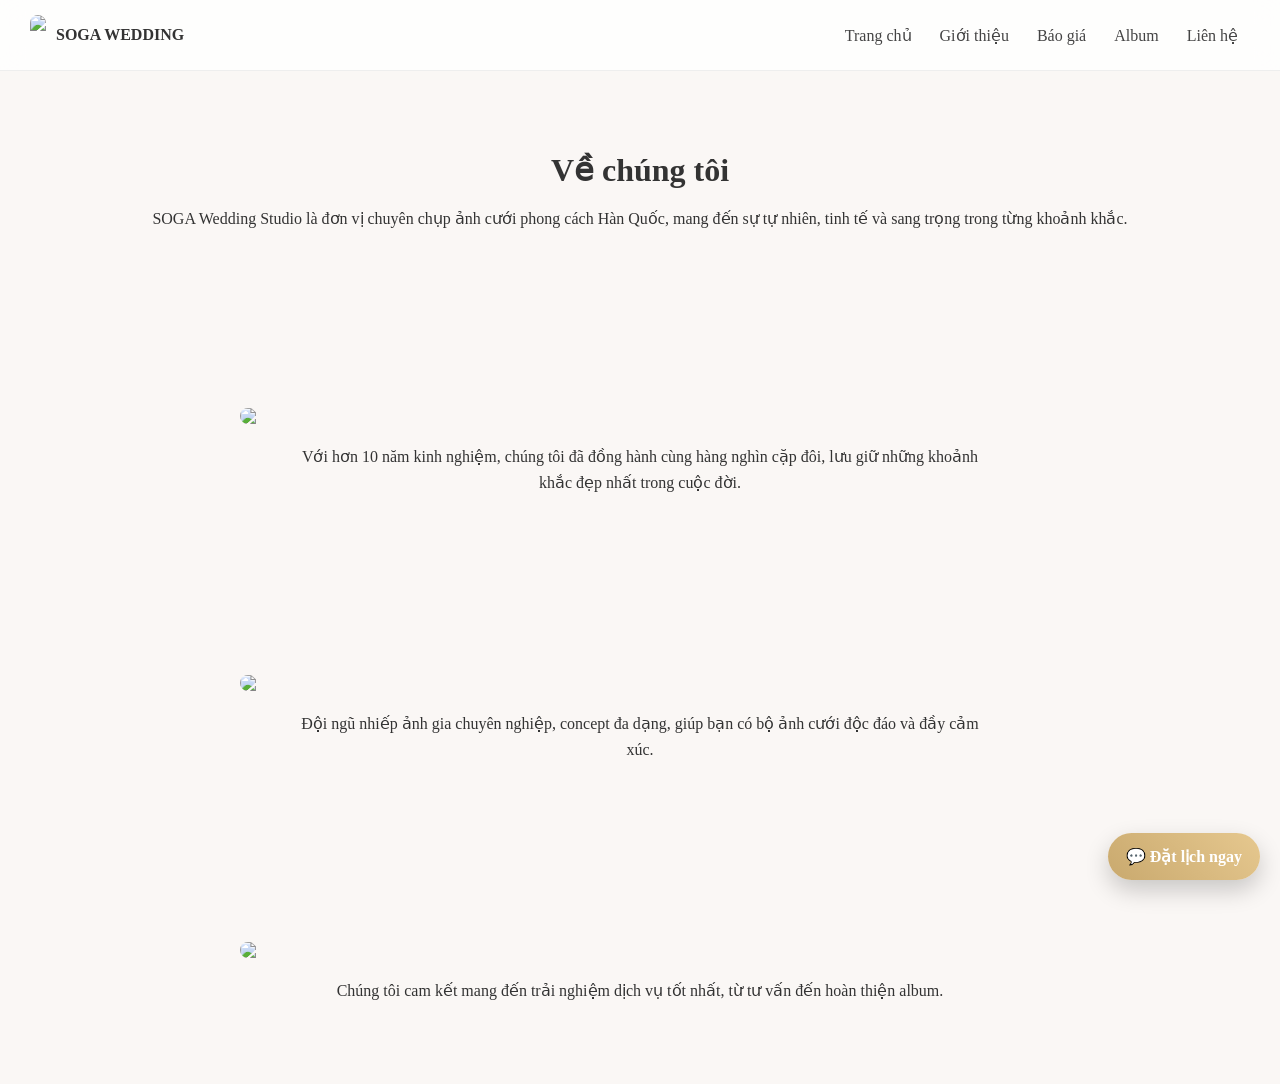
==== about.html @ e5321d40 "Add files via upload" ====
<!DOCTYPE html>
<html lang="vi">
<head>
<meta charset="UTF-8">
<title>Giới thiệu</title>
<link rel="stylesheet" href="style.css">
</head>

<body>

<header class="nav">
  <div class="logo">
    <img src="images/logo.png">
    <span>SOGA WEDDING</span>
  </div>

  <nav>
    <a href="index.html">Trang chủ</a>
    <a href="about.html">Giới thiệu</a>
    <a href="service.html">Báo giá</a>
    <a href="gallery.html">Album</a>
    <a href="contact.html">Liên hệ</a>
  </nav>
</header>

<section class="section fade-up">
  <h2>Về chúng tôi</h2>
  <p>
    SOGA Wedding Studio là đơn vị chuyên chụp ảnh cưới phong cách Hàn Quốc,
    mang đến sự tự nhiên, tinh tế và sang trọng trong từng khoảnh khắc.
  </p>
</section>

<section class="section">
  <img src="images/1.jpg" class="about-img">
  <p class="about-text">
    Với hơn 10 năm kinh nghiệm, chúng tôi đã đồng hành cùng hàng nghìn cặp đôi,
    lưu giữ những khoảnh khắc đẹp nhất trong cuộc đời.
  </p>
</section>

<section class="section">
  <img src="images/2.jpg" class="about-img">
  <p class="about-text">
    Đội ngũ nhiếp ảnh gia chuyên nghiệp, concept đa dạng,
    giúp bạn có bộ ảnh cưới độc đáo và đầy cảm xúc.
  </p>
</section>

<section class="section">
  <img src="images/3.jpg" class="about-img">
  <p class="about-text">
    Chúng tôi cam kết mang đến trải nghiệm dịch vụ tốt nhất,
    từ tư vấn đến hoàn thiện album.
  </p>
</section>

<a href="https://zalo.me/0123456789" class="zalo-btn">
💬 Đặt lịch ngay
</a>

<script src="script.js"></script>
</body>
</html>
---- style.css ----
/* ===== RESET ===== */
* {
  margin: 0;
  padding: 0;
  box-sizing: border-box;
}

html {
  scroll-behavior: smooth;
}

/* ===== BODY ===== */
body {
  font-family: 'Playfair Display', serif;
  background: #faf7f5;
  color: #333;
}

/* ===== NAV ===== */
.nav {
  display: flex;
  justify-content: space-between;
  align-items: center;
  padding: 15px 30px;
  position: sticky;
  top: 0;
  z-index: 1000;

  background: rgba(255,255,255,0.8);
  backdrop-filter: blur(12px);
  border-bottom: 1px solid #eee;
}

.logo {
  display: flex;
  align-items: center;
  gap: 10px;
  font-weight: bold;
}

.logo img {
  height: 40px;
  border-radius: 10px;
}

nav a {
  margin: 0 12px;
  text-decoration: none;
  color: #444;
  font-weight: 500;
  transition: 0.3s;
}

nav a:hover {
  color: #c9a96e;
}

/* ===== HERO SLIDER ===== */
.hero-slider {
  height: 90vh;
  position: relative;
  overflow: hidden;
}

.slide {
  position: absolute;
  width: 100%;
  height: 100%;
  background-size: cover;
  background-position: center;
  opacity: 0;
  transition: 1.2s;
  transform: scale(1.05);
}

.slide.active {
  opacity: 1;
  transform: scale(1);
}

/* ===== HERO TEXT ===== */
.hero-text {
  position: absolute;
  top: 50%;
  left: 50%;
  transform: translate(-50%,-50%);
  text-align: center;

  background: rgba(0,0,0,0.3);
  padding: 30px;
  border-radius: 20px;
  color: white;
}

.hero-text h1 {
  font-size: 38px;
  letter-spacing: 2px;
}

.hero-text p {
  font-size: 18px;
  margin-top: 10px;
}

/* ===== SECTION ===== */
.section {
  padding: 80px 20px;
  text-align: center;
}

.section h2 {
  font-size: 32px;
  margin-bottom: 20px;
}

/* ===== GRID ===== */
.grid {
  display: grid;
  grid-template-columns: repeat(3, 1fr);
  gap: 25px;
  max-width: 1000px;
  margin: auto;
}

/* ===== CARD ===== */
.card {
  padding: 30px;
  background: #fff;
  border-radius: 20px;
  box-shadow: 0 20px 50px rgba(0,0,0,0.08);
  transition: 0.3s;
}

.card:hover {
  transform: translateY(-8px);
}

/* ===== GALLERY ===== */
.gallery {
  display: grid;
  grid-template-columns: repeat(3, 1fr);
  gap: 15px;
  max-width: 1000px;
  margin: auto;
}

.gallery img {
  width: 100%;
  height: 260px;
  object-fit: cover;
  border-radius: 15px;
  cursor: pointer;
  transition: 0.4s;
}

.gallery img:hover {
  transform: scale(1.05);
}

/* ===== POPUP ===== */
.popup {
  position: fixed;
  top: 0;
  left: 0;
  width: 100%;
  height: 100%;
  background: rgba(0,0,0,0.85);
  display: none;
  justify-content: center;
  align-items: center;
}

.popup img {
  max-width: 90%;
  max-height: 90%;
  border-radius: 10px;
}

/* ===== BUTTON ===== */
.btn {
  display: inline-block;
  padding: 12px 22px;
  background: linear-gradient(45deg, #c9a96e, #e6c88f);
  color: white;
  border-radius: 12px;
  text-decoration: none;
  margin-top: 10px;
}

/* ===== ZALO ===== */
.zalo-btn {
  position: fixed;
  bottom: 20px;
  right: 20px;
  padding: 14px 18px;
  border-radius: 50px;
  font-weight: bold;
  text-decoration: none;
  color: white;

  background: linear-gradient(45deg, #c9a96e, #e6c88f);
  box-shadow: 0 10px 25px rgba(0,0,0,0.2);
}

/* ===== FORM ===== */
form {
  max-width: 400px;
  margin: auto;
  display: flex;
  flex-direction: column;
  gap: 12px;
}

input, textarea {
  padding: 12px;
  border: 1px solid #ddd;
  border-radius: 10px;
}

button {
  padding: 12px;
  border: none;
  background: #c9a96e;
  color: white;
  border-radius: 10px;
  cursor: pointer;
}

/* ===== PRICE ===== */
.price-grid {
  display: grid;
  grid-template-columns: repeat(3,1fr);
  gap: 25px;
}

.price-card {
  padding: 30px;
  background: white;
  border-radius: 20px;
  box-shadow: 0 20px 50px rgba(0,0,0,0.08);
}

.price {
  font-size: 24px;
  color: #c9a96e;
  margin: 10px 0;
}

.price-card ul {
  list-style: none;
}

.price-card li {
  margin: 10px 0;
}

.highlight {
  border: 2px solid #c9a96e;
  transform: scale(1.05);
}

/* ===== ABOUT ===== */
.about-img {
  width: 80%;
  max-width: 800px;
  border-radius: 15px;
  margin: 20px auto;
  display: block;
}

.about-text {
  max-width: 700px;
  margin: auto;
  line-height: 1.6;
}

/* ===== ANIMATION ===== */
.fade-up {
  opacity: 0;
  transform: translateY(40px);
  transition: 1s;
}

.fade-up.show {
  opacity: 1;
  transform: translateY(0);
}

/* ===== MOBILE ===== */
@media (max-width: 768px) {
  .grid, .gallery, .price-grid {
    grid-template-columns: 1fr;
  }

  .hero-text h1 {
    font-size: 24px;
  }
}
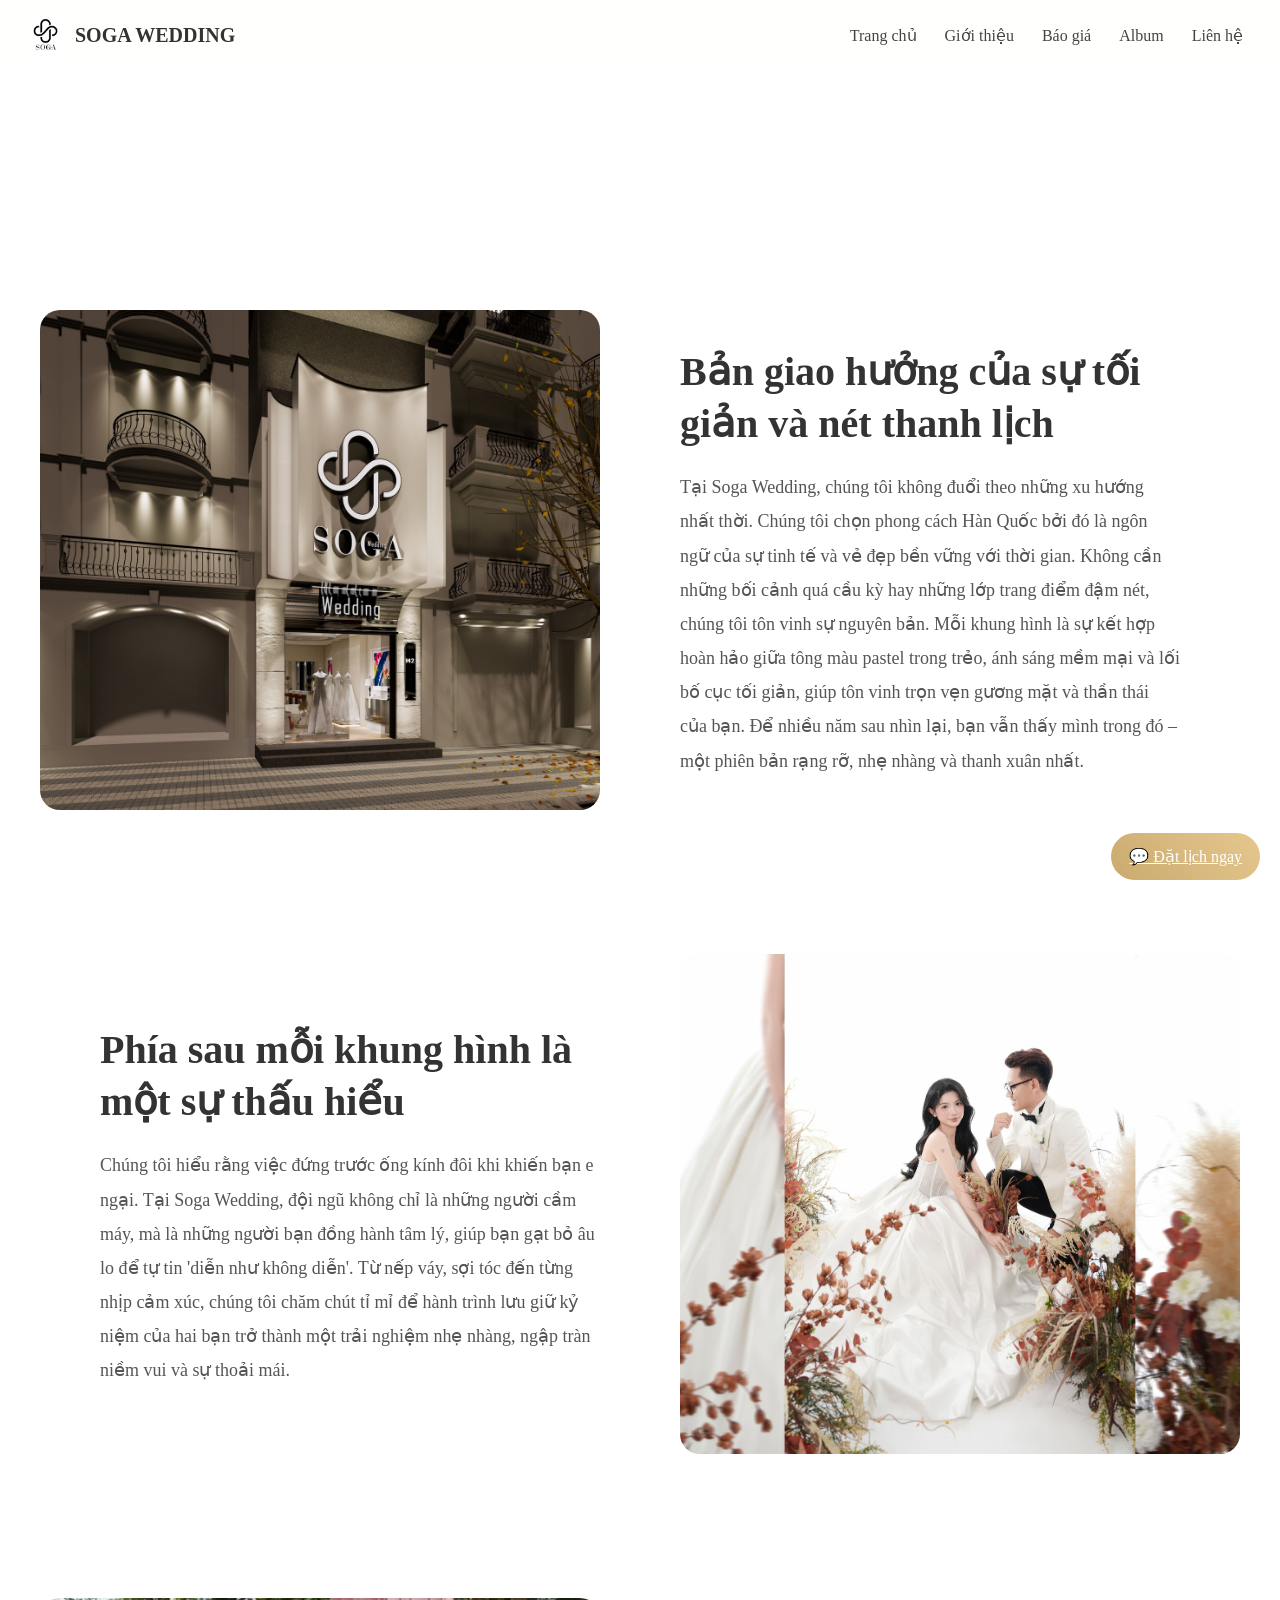
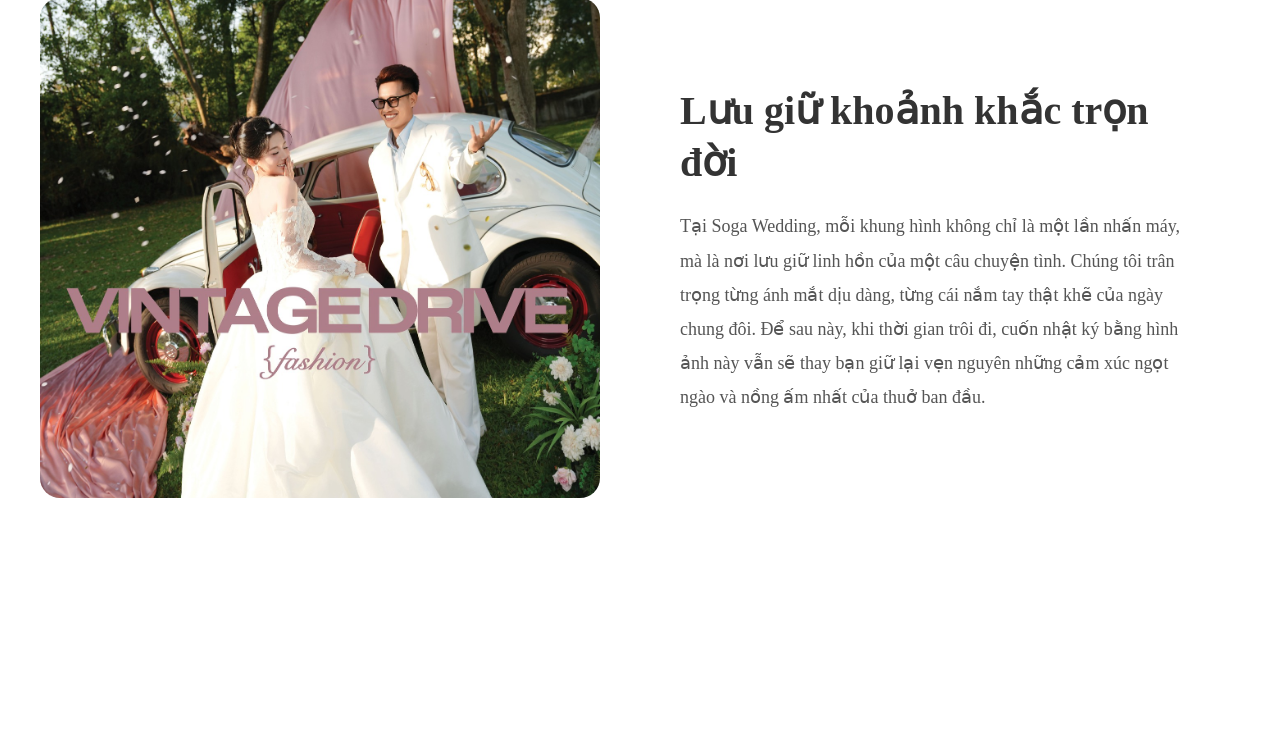
==== commit ebcacc11: "Add files via upload" ====
--- a/about.html
+++ b/about.html
@@ -23,39 +23,61 @@
   </nav>
 </header>
 
-<section class="section fade-up">
-  <h2>Về chúng tôi</h2>
-  <p>
-    SOGA Wedding Studio là đơn vị chuyên chụp ảnh cưới phong cách Hàn Quốc,
-    mang đến sự tự nhiên, tinh tế và sang trọng trong từng khoảnh khắc.
-  </p>
+<section class="about-tuart">
+
+  <!-- BLOCK 1 -->
+  <div class="about-row">
+    <div class="about-img">
+      <img src="images/1.jpg">
+    </div>
+
+    <div class="about-text">
+      <h2>Bản giao hưởng của sự tối giản và nét thanh lịch</h2>
+      <p>
+        Tại Soga Wedding, chúng tôi không đuổi theo những xu hướng nhất thời. 
+        Chúng tôi chọn phong cách Hàn Quốc bởi đó là ngôn ngữ của sự tinh tế và vẻ đẹp bền vững với thời gian. 
+        Không cần những bối cảnh quá cầu kỳ hay những lớp trang điểm đậm nét, chúng tôi tôn vinh sự nguyên bản. 
+        Mỗi khung hình là sự kết hợp hoàn hảo giữa tông màu pastel trong trẻo, ánh sáng mềm mại và lối bố cục tối giản, giúp tôn vinh trọn vẹn gương mặt và thần thái của bạn. 
+        Để nhiều năm sau nhìn lại, bạn vẫn thấy mình trong đó – một phiên bản rạng rỡ, nhẹ nhàng và thanh xuân nhất.
+      </p>
+    </div>
+  </div>
+
+  <!-- BLOCK 2 (đảo chiều) -->
+  <div class="about-row reverse">
+    <div class="about-img">
+      <img src="images/2.jpg">
+    </div>
+
+    <div class="about-text">
+      <h2>Phía sau mỗi khung hình là một sự thấu hiểu</h2>
+      <p>
+        Chúng tôi hiểu rằng việc đứng trước ống kính đôi khi khiến bạn e ngại. 
+        Tại Soga Wedding, đội ngũ không chỉ là những người cầm máy, mà là những người bạn đồng hành tâm lý, giúp bạn gạt bỏ âu lo để tự tin 'diễn như không diễn'. 
+        Từ nếp váy, sợi tóc đến từng nhịp cảm xúc, chúng tôi chăm chút tỉ mỉ để hành trình lưu giữ kỷ niệm của hai bạn trở thành một trải nghiệm nhẹ nhàng, ngập tràn niềm vui và sự thoải mái.
+      </p>
+    </div>
+  </div>
+
+  <!-- BLOCK 3 -->
+  <div class="about-row">
+    <div class="about-img">
+      <img src="images/3.jpg">
+    </div>
+
+    <div class="about-text">
+      <h2>Lưu giữ khoảnh khắc trọn đời</h2>
+      <p>
+        Tại Soga Wedding, mỗi khung hình không chỉ là một lần nhấn máy, mà là nơi lưu giữ linh hồn của một câu chuyện tình. 
+        Chúng tôi trân trọng từng ánh mắt dịu dàng, từng cái nắm tay thật khẽ của ngày chung đôi. 
+        Để sau này, khi thời gian trôi đi, cuốn nhật ký bằng hình ảnh này vẫn sẽ thay bạn giữ lại vẹn nguyên những cảm xúc ngọt ngào và nồng ấm nhất của thuở ban đầu.
+      </p>
+    </div>
+  </div>
+
 </section>
 
-<section class="section">
-  <img src="images/1.jpg" class="about-img">
-  <p class="about-text">
-    Với hơn 10 năm kinh nghiệm, chúng tôi đã đồng hành cùng hàng nghìn cặp đôi,
-    lưu giữ những khoảnh khắc đẹp nhất trong cuộc đời.
-  </p>
-</section>
-
-<section class="section">
-  <img src="images/2.jpg" class="about-img">
-  <p class="about-text">
-    Đội ngũ nhiếp ảnh gia chuyên nghiệp, concept đa dạng,
-    giúp bạn có bộ ảnh cưới độc đáo và đầy cảm xúc.
-  </p>
-</section>
-
-<section class="section">
-  <img src="images/3.jpg" class="about-img">
-  <p class="about-text">
-    Chúng tôi cam kết mang đến trải nghiệm dịch vụ tốt nhất,
-    từ tư vấn đến hoàn thiện album.
-  </p>
-</section>
-
-<a href="https://zalo.me/0123456789" class="zalo-btn">
+<a href="https://zalo.me/0705 050 108" class="zalo-btn">
 💬 Đặt lịch ngay
 </a>
 
--- a/style.css
+++ b/style.css
@@ -7,9 +7,9 @@
 
 html {
   scroll-behavior: smooth;
-}
-
-/* ===== BODY ===== */
+  font-size: 16px;
+}
+
 body {
   font-family: 'Playfair Display', serif;
   background: #faf7f5;
@@ -21,45 +21,39 @@
   display: flex;
   justify-content: space-between;
   align-items: center;
-  padding: 15px 30px;
+  padding: 15px 25px;
   position: sticky;
   top: 0;
-  z-index: 1000;
-
-  background: rgba(255,255,255,0.8);
-  backdrop-filter: blur(12px);
-  border-bottom: 1px solid #eee;
+  background: rgba(255,255,255,0.9);
+  backdrop-filter: blur(10px);
 }
 
 .logo {
   display: flex;
   align-items: center;
   gap: 10px;
-  font-weight: bold;
 }
 
 .logo img {
   height: 40px;
-  border-radius: 10px;
+}
+
+.logo span {
+  font-size: 20px;
+  font-weight: bold;
 }
 
 nav a {
   margin: 0 12px;
   text-decoration: none;
   color: #444;
-  font-weight: 500;
-  transition: 0.3s;
-}
-
-nav a:hover {
-  color: #c9a96e;
-}
-
-/* ===== HERO SLIDER ===== */
+  font-size: 16px;
+}
+
+/* ===== HERO ===== */
 .hero-slider {
   height: 90vh;
   position: relative;
-  overflow: hidden;
 }
 
 .slide {
@@ -69,37 +63,32 @@
   background-size: cover;
   background-position: center;
   opacity: 0;
-  transition: 1.2s;
-  transform: scale(1.05);
+  transition: 1s;
 }
 
 .slide.active {
   opacity: 1;
-  transform: scale(1);
-}
-
-/* ===== HERO TEXT ===== */
+}
+
 .hero-text {
   position: absolute;
   top: 50%;
   left: 50%;
   transform: translate(-50%,-50%);
   text-align: center;
-
-  background: rgba(0,0,0,0.3);
+  background: rgba(0,0,0,0.4);
   padding: 30px;
   border-radius: 20px;
   color: white;
+  width: 70%;
 }
 
 .hero-text h1 {
-  font-size: 38px;
-  letter-spacing: 2px;
+  font-size: 42px;
 }
 
 .hero-text p {
   font-size: 18px;
-  margin-top: 10px;
 }
 
 /* ===== SECTION ===== */
@@ -109,8 +98,15 @@
 }
 
 .section h2 {
-  font-size: 32px;
+  font-size: 34px;
   margin-bottom: 20px;
+}
+
+.section p {
+  max-width: 700px;
+  margin: auto;
+  font-size: 16px;
+  line-height: 1.6;
 }
 
 /* ===== GRID ===== */
@@ -125,14 +121,9 @@
 /* ===== CARD ===== */
 .card {
   padding: 30px;
-  background: #fff;
+  background: white;
   border-radius: 20px;
-  box-shadow: 0 20px 50px rgba(0,0,0,0.08);
-  transition: 0.3s;
-}
-
-.card:hover {
-  transform: translateY(-8px);
+  box-shadow: 0 15px 40px rgba(0,0,0,0.08);
 }
 
 /* ===== GALLERY ===== */
@@ -149,42 +140,30 @@
   height: 260px;
   object-fit: cover;
   border-radius: 15px;
-  cursor: pointer;
-  transition: 0.4s;
-}
-
-.gallery img:hover {
-  transform: scale(1.05);
-}
-
-/* ===== POPUP ===== */
-.popup {
-  position: fixed;
-  top: 0;
-  left: 0;
-  width: 100%;
-  height: 100%;
-  background: rgba(0,0,0,0.85);
-  display: none;
-  justify-content: center;
-  align-items: center;
-}
-
-.popup img {
-  max-width: 90%;
-  max-height: 90%;
-  border-radius: 10px;
+}
+
+/* ===== ABOUT IMG ===== */
+.about-img {
+  width: 100%;
+  max-width: 800px;
+  margin: 20px auto;
+  border-radius: 15px;
+  display: block;
 }
 
 /* ===== BUTTON ===== */
 .btn {
-  display: inline-block;
-  padding: 12px 22px;
+  padding: 12px;
+  border-radius: 14px;
+  border: none;
+  cursor: pointer;
+  width: 100%;
+  background: #ddd;
+}
+
+.btn.main {
   background: linear-gradient(45deg, #c9a96e, #e6c88f);
   color: white;
-  border-radius: 12px;
-  text-decoration: none;
-  margin-top: 10px;
 }
 
 /* ===== ZALO ===== */
@@ -194,105 +173,311 @@
   right: 20px;
   padding: 14px 18px;
   border-radius: 50px;
+  font-size: 16px;
+  color: white;
+  background: linear-gradient(45deg, #c9a96e, #e6c88f);
+}
+
+/* ===== PRICE PRO XỊN ===== */
+.price-title {
+  font-size: 36px;
+  margin-bottom: 40px;
+}
+
+.price-grid {
+  display: grid;
+  grid-template-columns: repeat(3, 1fr);
+  gap: 30px;
+  max-width: 1200px;
+  margin: auto;
+}
+
+.price-card {
+  background: #fff;
+  padding: 40px 25px;
+  border-radius: 30px;
+  text-align: center;
+  position: relative;
+  border: 1px solid #eee;
+  transition: 0.3s;
+}
+
+.price-card:hover {
+  transform: translateY(-10px);
+  box-shadow: 0 30px 80px rgba(0,0,0,0.1);
+}
+
+.price-card h3 {
+  font-size: 24px;
+}
+
+.price {
+  font-size: 40px;
   font-weight: bold;
-  text-decoration: none;
-  color: white;
-
-  background: linear-gradient(45deg, #c9a96e, #e6c88f);
-  box-shadow: 0 10px 25px rgba(0,0,0,0.2);
-}
-
-/* ===== FORM ===== */
-form {
-  max-width: 400px;
-  margin: auto;
-  display: flex;
-  flex-direction: column;
-  gap: 12px;
-}
-
-input, textarea {
-  padding: 12px;
-  border: 1px solid #ddd;
-  border-radius: 10px;
-}
-
-button {
-  padding: 12px;
-  border: none;
+  margin: 20px 0;
+  color: #c9a96e;
+}
+
+.price-card ul {
+  list-style: none;
+  margin: 20px 0;
+}
+
+.price-card li {
+  margin: 12px 0;
+  font-size: 16px;
+}
+
+/* GÓI NỔI */
+.highlight {
+  transform: scale(1.1);
+  border: 2px solid #c9a96e;
+  background: linear-gradient(180deg, #fff, #fdf8f2);
+}
+
+/* BADGE */
+.badge {
+  position: absolute;
+  top: -12px;
+  left: 50%;
+  transform: translateX(-50%);
   background: #c9a96e;
   color: white;
-  border-radius: 10px;
-  cursor: pointer;
-}
-
-/* ===== PRICE ===== */
-.price-grid {
-  display: grid;
-  grid-template-columns: repeat(3,1fr);
-  gap: 25px;
-}
-
-.price-card {
-  padding: 30px;
-  background: white;
+  padding: 6px 12px;
   border-radius: 20px;
-  box-shadow: 0 20px 50px rgba(0,0,0,0.08);
-}
-
-.price {
-  font-size: 24px;
-  color: #c9a96e;
-  margin: 10px 0;
-}
-
-.price-card ul {
-  list-style: none;
-}
-
-.price-card li {
-  margin: 10px 0;
-}
-
-.highlight {
-  border: 2px solid #c9a96e;
-  transform: scale(1.05);
-}
-
-/* ===== ABOUT ===== */
-.about-img {
-  width: 80%;
-  max-width: 800px;
-  border-radius: 15px;
-  margin: 20px auto;
-  display: block;
-}
-
-.about-text {
-  max-width: 700px;
-  margin: auto;
-  line-height: 1.6;
-}
-
-/* ===== ANIMATION ===== */
-.fade-up {
-  opacity: 0;
-  transform: translateY(40px);
-  transition: 1s;
-}
-
-.fade-up.show {
-  opacity: 1;
-  transform: translateY(0);
+  font-size: 12px;
 }
 
 /* ===== MOBILE ===== */
 @media (max-width: 768px) {
-  .grid, .gallery, .price-grid {
+
+  html {
+    font-size: 18px;
+  }
+
+  body {
+    font-size: 17px;
+  }
+
+  .nav {
+    flex-direction: column;
+    padding: 10px;
+  }
+
+  .logo span {
+    font-size: 22px;
+  }
+
+  nav {
+    width: 100%;
+    text-align: center;
+  }
+
+  nav a {
+    font-size: 18px;
+    padding: 10px;
+  }
+
+  .hero-slider {
+    height: 70vh;
+  }
+
+  .hero-text {
+    width: 90%;
+    padding: 20px;
+  }
+
+  .hero-text h1 {
+    font-size: 28px;
+  }
+
+  .hero-text p {
+    font-size: 16px;
+  }
+
+  .section {
+    padding: 50px 15px;
+  }
+
+  .section h2 {
+    font-size: 26px;
+  }
+
+  .section p {
+    font-size: 17px;
+  }
+
+  .grid,
+  .gallery,
+  .price-grid {
     grid-template-columns: 1fr;
   }
 
-  .hero-text h1 {
-    font-size: 24px;
-  }
+  img {
+    max-width: 100%;
+    height: auto;
+  }
+
+  .gallery img {
+    height: auto;
+    max-height: 250px;
+  }
+
+  .about-img {
+    max-width: 100%;
+  }
+
+  .highlight {
+    transform: scale(1);
+  }
+
+  .price {
+    font-size: 32px;
+  }
+}
+/* ===== SERVICE FIX FINAL ===== */
+
+.service-grid {
+  display: grid;
+  grid-template-columns: repeat(3, 1fr); /* luôn 3 cột */
+  gap: 20px;
+  max-width: 1100px;
+  margin: auto;
+}
+
+.service-item {
+  position: relative;
+  width: 100%;
+  aspect-ratio: 4 / 5; /* GIỮ TỈ LỆ ẢNH ĐỀU */
+  overflow: hidden;
+  border-radius: 20px;
+}
+
+/* ẢNH */
+.service-item img {
+  width: 100%;
+  height: 100%;
+  object-fit: cover; /* KHÔNG MÉO + KHÔNG TRÀN */
+  transition: 0.5s;
+}
+
+/* OVERLAY */
+.overlay {
+  position: absolute;
+  inset: 0;
+  display: flex;
+  align-items: center;
+  justify-content: center;
+  text-align: center;
+
+  background: linear-gradient(
+    to top,
+    rgba(0,0,0,0.5),
+    rgba(0,0,0,0.1)
+  );
+}
+
+.overlay h3 {
+  color: white;
+  font-size: 22px;
+  font-weight: 500;
+}
+
+/* HOVER */
+.service-item:hover img {
+  transform: scale(1.1);
+}
+
+/* MOBILE */
+@media (max-width: 768px) {
+
+  .service-grid {
+    grid-template-columns: 1fr; /* xuống 1 cột */
+  }
+
+  .overlay h3 {
+    font-size: 20px;
+  }
+
+}
+/* ===== ABOUT UPGRADE ===== */
+
+.about-tuart {
+  padding: 120px 20px;
+  background: #fff;
+}
+
+.about-row {
+  display: grid;
+  grid-template-columns: 1fr 1fr;
+  align-items: center;
+  gap: 80px;
+  max-width: 1200px;
+  margin: 100px auto;
+}
+
+/* ĐẢO CHIỀU */
+.about-row.reverse {
+  direction: rtl;
+}
+
+.about-row.reverse .about-text {
+  direction: ltr;
+}
+
+/* ẢNH */
+.about-img img {
+  width: 100%;
+  height: 500px;
+  object-fit: cover;
+  border-radius: 20px;
+}
+
+/* TEXT */
+.about-text {
+  max-width: 500px;
+}
+
+.about-text h2 {
+  font-size: 40px;
+  margin-bottom: 20px;
+  line-height: 1.3;
+}
+
+.about-text p {
+  font-size: 18px;
+  line-height: 1.9;
+  color: #555;
+}
+
+/* TẠO KHOẢNG THỞ LUXURY */
+.about-text p + p {
+  margin-top: 15px;
+}
+
+/* MOBILE */
+@media (max-width: 768px) {
+
+  .about-row {
+    grid-template-columns: 1fr;
+    gap: 30px;
+    margin: 60px auto;
+  }
+
+  .about-row.reverse {
+    direction: ltr;
+  }
+
+  .about-img img {
+    height: 300px;
+  }
+
+  .about-text h2 {
+    font-size: 28px;
+  }
+
+  .about-text p {
+    font-size: 17px;
+  }
+
 }
